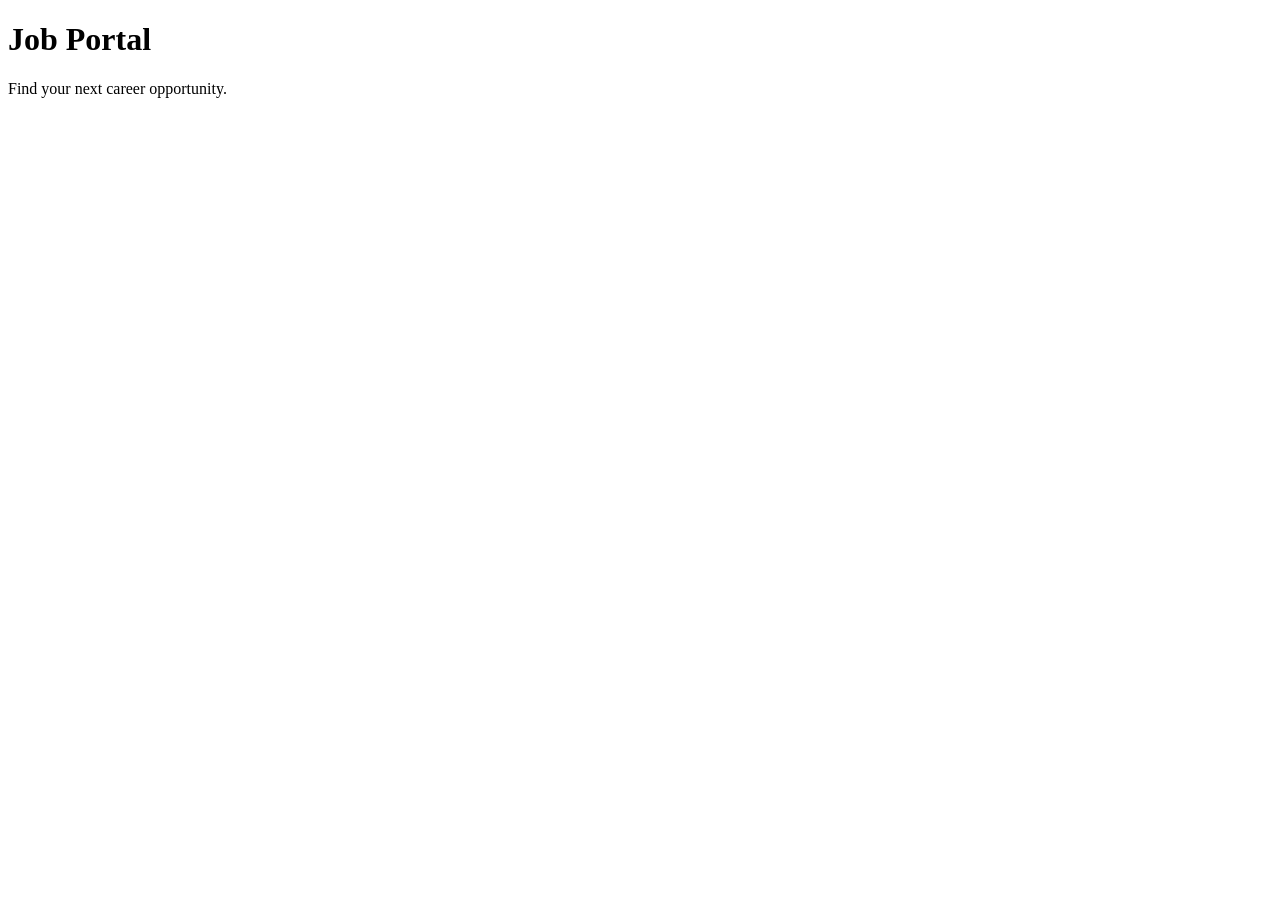
==== index.html @ 5ce0d2bd "feat: create basic homepage" ====
<!DOCTYPE html>
<html lang="en">
<head>
    <meta charset="UTF-8">
    <meta name="viewport" content="width=device-width, initial-scale=1.0">

    <title>Job Portal</title>
</head>

<body>

    <h1>Job Portal</h1>

    <p>Find your next career opportunity.</p>

</body>
</html>
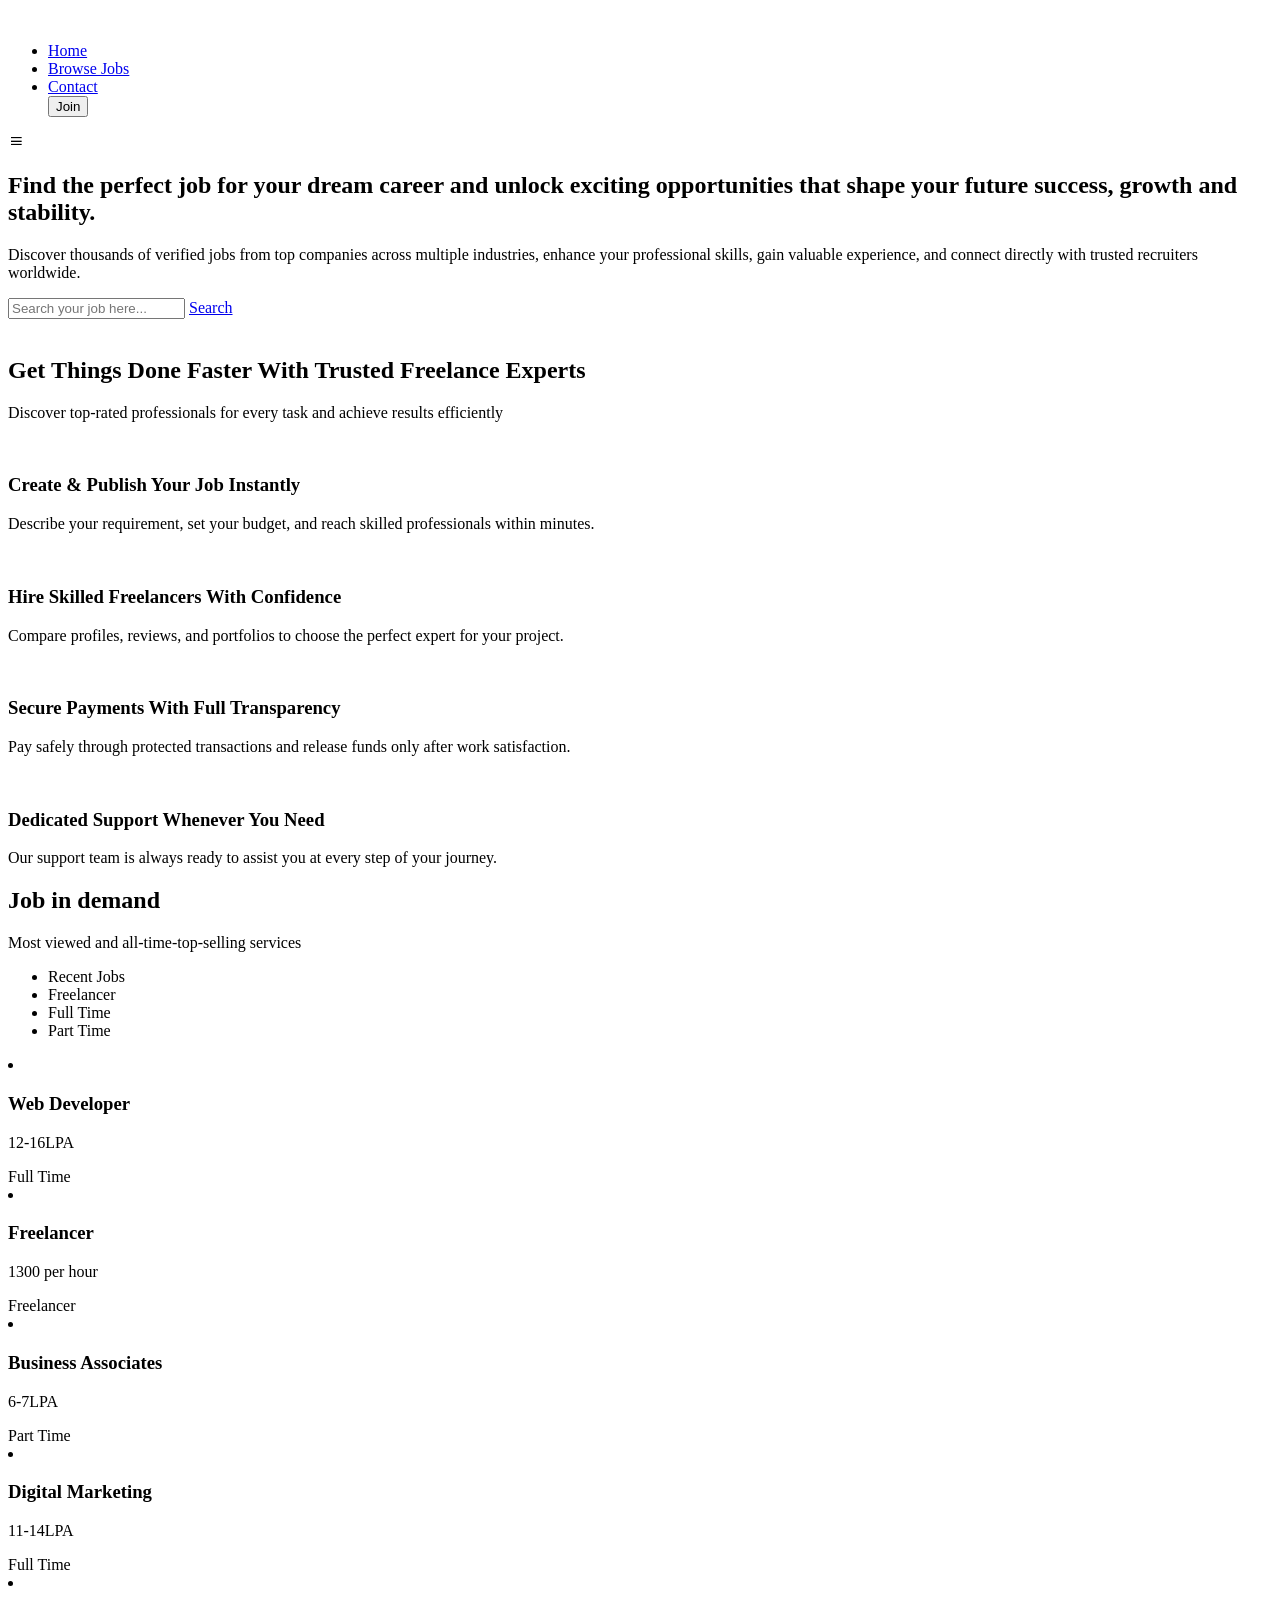
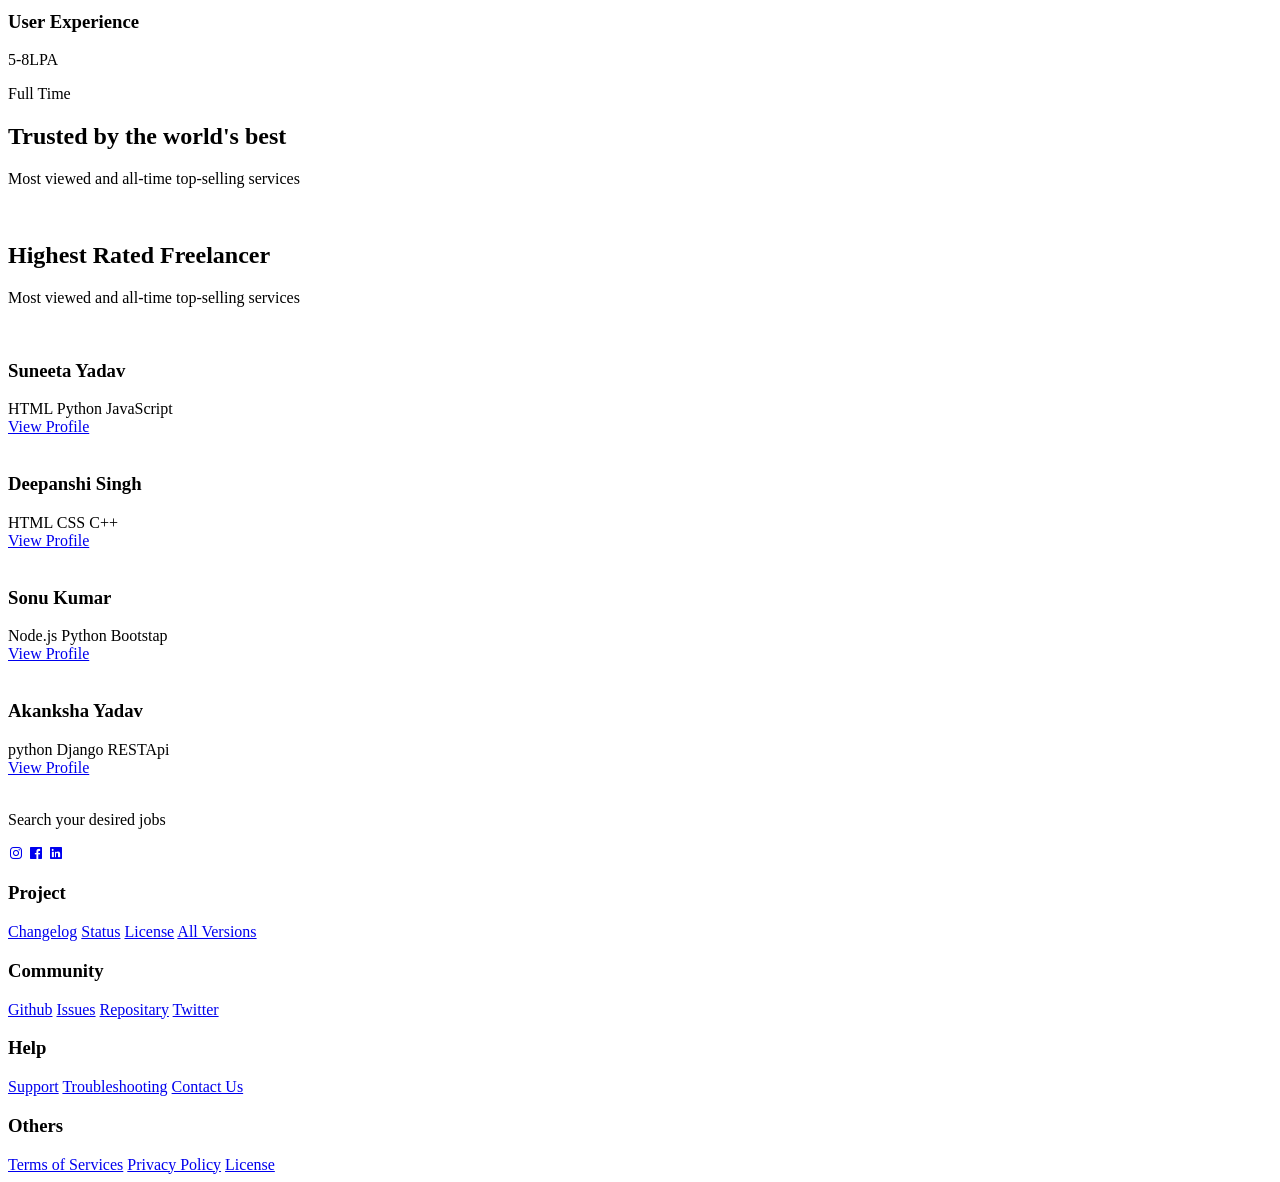
==== commit 72f0aae9: "feat: build complete job portal homepage" ====
--- a/index.html
+++ b/index.html
@@ -1,17 +1,252 @@
 <!DOCTYPE html>
 <html lang="en">
-<head>
-    <meta charset="UTF-8">
-    <meta name="viewport" content="width=device-width, initial-scale=1.0">
-
-    <title>Job Portal</title>
-</head>
-
-<body>
-
-    <h1>Job Portal</h1>
-
-    <p>Find your next career opportunity.</p>
-
-</body>
+
+    <head>
+        <meta charset="UTF-8">
+        <meta name="viewport" content="width=device-width, initial-scale=1.0">
+        <title>WORKio - Search Jobs</title>
+        <link rel="stylesheet" href="style.css">
+        <link href='https://unpkg.com/boxicons@2.1.4/css/boxicons.min.css' rel='stylesheet'>
+
+
+    </head>
+
+    <body>
+
+        <!-- Header  Section-->
+         <header>
+            <div id = "navbar" class="obj-width">
+                <a href="index.html"><img class = "logo" src="images/logo.png" alt=""></a>
+
+                <ul id = "menu">
+                    <li><a href="#">Home</a></li>
+                    <li><a href="/jobs/job.html">Browse Jobs</a></li>
+                    <li><a href="contact.html">Contact</a></li>
+                    <button id="w-btn" onclick="window.location.href='contact.html'">Join</button>
+                </ul>
+                <i id = "bar" class='bx bx-menu'></i>
+            </div>
+         </header>
+
+
+        <!-- Hero  Section-->
+        <section class="hero">
+            <div class="hero-box obj-width">
+                <div class="h-left">
+                    <h1>Find the perfect job for your dream career and unlock exciting opportunities that shape your future success, growth and stability.</h1>
+                    <P>Discover thousands of verified jobs from top companies across multiple industries, enhance your professional skills, gain valuable experience, and connect directly with trusted recruiters worldwide. </P>
+                    <div class="search">
+                        <input type="text" placeholder="Search your job here... ">
+                        <a id="g-btn" href="#">Search</a>
+                    </div>
+                </div>
+
+
+                <div class="h-right">
+                    <img src="images/hero1.PNG" alt="">
+                </div>
+            </div>
+        </section>
+
+
+        <!-- Features  Section-->
+         <section class="features sec-space obj-width">
+            <h2>Get Things Done Faster With Trusted Freelance Experts</h2>
+            <p>Discover top-rated professionals for every task and achieve results efficiently </p>
+            
+            <div class="fe-box">
+                <div>
+                    <img src="images/fe 1.png" alt="">
+                    <h3>Create & Publish Your Job Instantly</h3>
+                    <p>Describe your requirement, set your budget, and reach skilled professionals within minutes.</p>
+                </div>
+                <div>
+                    <img src="images/fe 2.png" alt="">
+                    <h3>Hire Skilled Freelancers With Confidence</h3>
+                    <p>Compare profiles, reviews, and portfolios to choose the perfect expert for your project.</p>
+                </div>
+                <div>
+                    <img src="images/fe 3.png" alt="">
+                    <h3>Secure Payments With Full Transparency</h3>
+                    <p>Pay safely through protected transactions and release funds only after work satisfaction.</p>
+                </div>
+                <div>
+                    <img src="images/fe 4.png" alt="">
+                    <h3>Dedicated Support Whenever You Need</h3>
+                    <p>Our support team is always ready to assist you at every step of your journey.</p>
+                </div>
+            </div>
+         </section>
+
+
+        <!-- Job Listing  Section-->
+         <section class="jobs sec-space obj-width">
+            <h2>Job in demand</h2>
+            <p>Most viewed and all-time-top-selling services</p>
+
+            <ul class="job-id">
+                <li data-target="all" class="active">Recent Jobs</li>
+                <li data-target="freelancer">Freelancer</li>
+                <li data-target="fulltime">Full Time</li>
+                <li data-target="partTime">Part Time</li>
+
+            </ul>
+            <div class="jobs-container">
+                <li data-item="fulltime"  class="jlist">
+                    <img src="images/google.png" alt="">
+                    <h3>Web Developer</h3>
+                    <p>12-16LPA</p>
+                    <span id="key">Full Time</span>
+                </li>
+                <li data-item="freelancer"  class="jlist">
+                    <img src="images/uber.png" alt="">
+                    <h3>Freelancer</h3>
+                    <p>1300 per hour</p>
+                    <span id="key">Freelancer</span>
+                </li>
+                <li data-item="partTime"  class="jlist">
+                    <img src="images/linkedin.png" alt="">
+                    <h3>Business Associates</h3>
+                    <p>6-7LPA</p>
+                    <span id="key">Part Time</span>
+                </li>
+                <li data-item="fulltime"  class="jlist">
+                    <img src="images/facebook.png" alt="">
+                    <h3>Digital Marketing</h3>
+                    <p>11-14LPA</p>
+                    <span id="key">Full Time</span>
+                </li>
+                <li data-item="partTime"  class="jlist">
+                    <img src="images/yahoo.png" alt="">
+                    <h3>User Experience</h3>
+                    <p>5-8LPA</p>
+                    <span id="key">Full Time</span>
+                </li>
+            </div>
+
+         </section>
+
+
+        <!-- Brand  Section-->
+         <section class="trust sec-space obj-width">
+            <h2>Trusted by the world's best</h2>
+            <p>Most viewed and all-time top-selling services</p>
+
+            <div class="t-box">
+                <img src="images/t1.png" alt="">
+                <img src="images/t2.png" alt="">
+                <img src="images/t3.png" alt="">
+                <img src="images/t4.png" alt="">
+                <img src="images/t5.png" alt="">
+                <img src="images/t6.png" alt="">
+            </div>
+         </section>
+
+
+        <!-- Team  Section-->
+         <section class="team sec-space obj-width">
+            <h2>Highest Rated Freelancer</h2>
+            <p>Most viewed and all-time top-selling services</p>
+            <div class="team-container">
+                <div class="f1-box">
+                    <img src="images/fl-1.png" alt="">
+                    <h3>Suneeta Yadav</h3>
+                    <div class="skill">
+                        <span id="key">HTML</span>
+                        <span id="key">Python</span>
+                        <span id="key">JavaScript</span>
+                    </div>
+
+                    <a href="#" id="g-btn">View Profile</a>
+                </div>
+                <div class="f1-box">
+                    <img src="images/fl-2.png" alt="">
+                    <h3>Deepanshi Singh</h3>
+                    <div class="skill">
+                        <span id="key">HTML</span>
+                        <span id="key">CSS</span>
+                        <span id="key">C++</span>
+                    </div>
+
+                    <a href="#" id="g-btn">View Profile</a>
+                </div>
+
+                <div class="f1-box">
+                    <img src="images/fl-3.png" alt="">
+                    <h3>Sonu Kumar</h3>
+                    <div class="skill">
+                        <span id="key">Node.js</span>
+                        <span id="key">Python</span>
+                        <span id="key">Bootstap</span>
+                    </div>
+
+                    <a href="#" id="g-btn">View Profile</a>
+                </div>
+
+                <div class="f1-box">
+                    <img src="images/fl-4.png" alt="">
+                    <h3>Akanksha Yadav</h3>
+                    <div class="skill">
+                        <span id="key">python</span>
+                        <span id="key">Django</span>
+                        <span id="key">RESTApi</span>
+                    </div>
+
+                    <a href="#" id="g-btn">View Profile</a>
+                </div>
+
+            </div>
+         </section>
+
+        <!-- Footer  Section-->
+         
+        <footer class="footer">
+            <div class="obj-width">
+                <div class="top">
+                    <div>
+                        <img class="logo" src="images/logo.png" alt="">
+                        <p>Search your desired jobs</p>
+                    </div>
+                    <div>
+                        <a href="#"><i class='bx bxl-instagram'></i></a>
+                        <a href="#"><i class='bx bxl-facebook-square'></i></a>
+                        <a href="#"><i class='bx bxl-linkedin-square'></i></a>
+                    </div>
+                </div>
+
+                <div class="bottom">
+                    <div>
+                        <h3>Project</h3>
+                        <a href="#">Changelog</a>
+                        <a href="#">Status</a>
+                        <a href="#">License</a>
+                        <a href="#">All Versions</a>
+                    </div>
+                    <div>
+                        <h3>Community</h3>
+                        <a href="https://github.com/Srivastavachestha">Github</a>
+                        <a href="#">Issues</a>
+                        <a href="https://github.com/Srivastavachestha?tab=repositories">Repositary</a>
+                        <a href="#">Twitter</a>
+                    </div>
+                    <div>
+                        <h3>Help</h3>
+                        <a href="#">Support</a>
+                        <a href="#">Troubleshooting</a>
+                        <a href="#">Contact Us</a>
+                    </div>
+                    <div>
+                        <h3>Others</h3>
+                        <a href="#">Terms of Services</a>
+                        <a href="#">Privacy Policy</a>
+                        <a href="#">License</a>
+                    </div>
+                </div>
+            </div>
+        </footer>
+
+        <script src="script.js"></script>
+        <script src="toggle.js"></script>
+    </body>
+
 </html>
